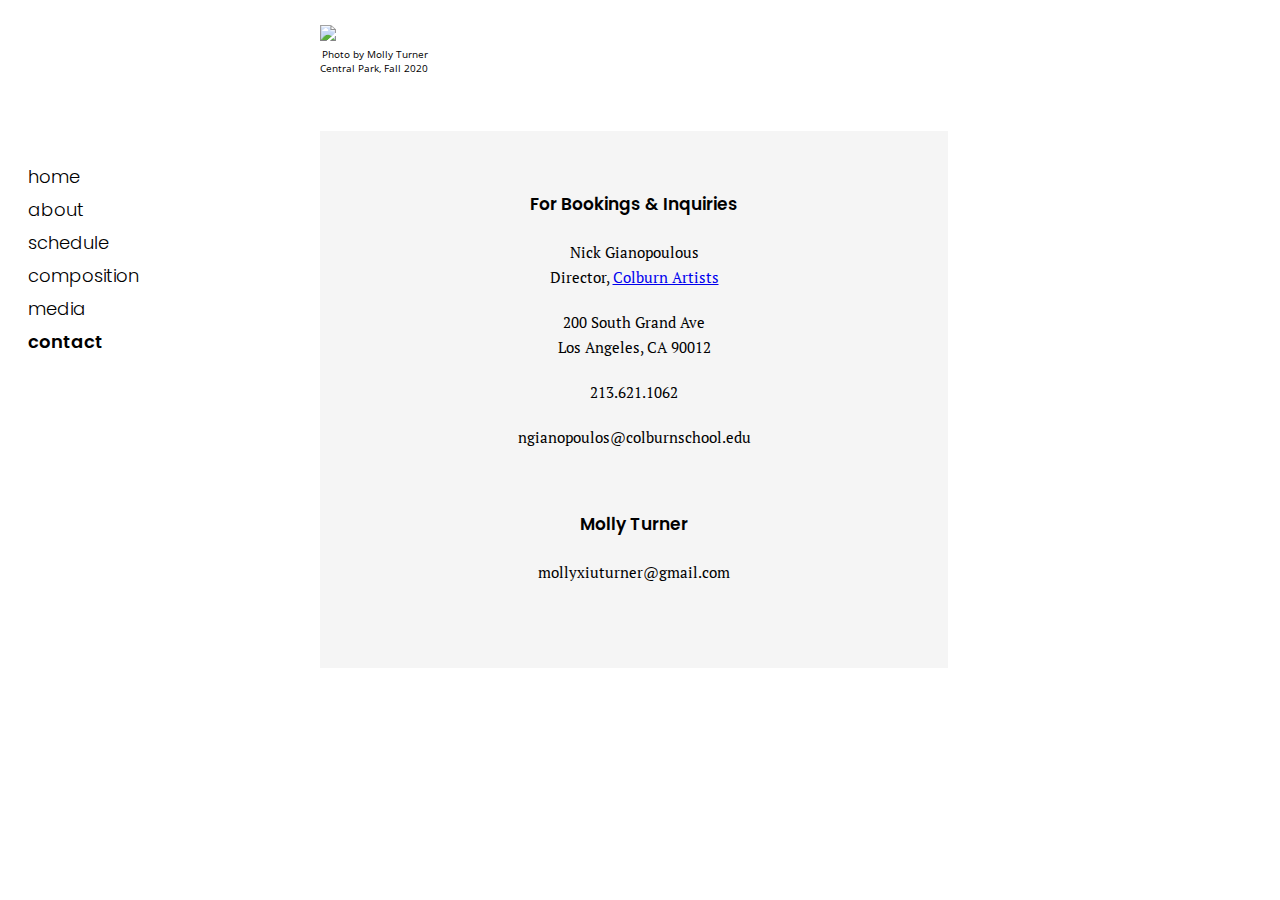
==== contact.html @ e92407a8 "Add files via upload" ====
<!DOCTYPE html>
<html>
	<head>
    <meta charset="UTF-8">
    <link rel="icon" href="photos/mt.png">
		<meta name="author" content="Molly Turner">
		<meta name="keywords" content="music, conducting, orchestra, composition, improv, juilliard, new york, seattle">
		<meta name="description" content="online portfolio of conductor and composer Molly Turner">
		<meta name="viewport" content="width=device-width, initial-scale=1.0">
		<title>Molly Turner | Contact</title>
		<link rel="stylesheet" href="styles.css">
</head>
<body>
<!-- Load an icon library to show a hamburger menu (bars) on small screens -->
<link rel="stylesheet" href="https://cdnjs.cloudflare.com/ajax/libs/font-awesome/4.7.0/css/font-awesome.min.css">

<!-- Side Navigation Menu -->
<div id="sidenav">
  <a href=index.html>
    <p>home</p>
  </a>
  <a href="about.html">
    <p >about</p>
  </a>
  <a href="schedule.html">
    <p >schedule</p>
  </a>
  <a href="composition.html">
    <p >composition</p>
  </a>
  <a href="media.html">
    <p >media</p>
  </a>
  <a href="contact.html">
    <p class="selected">contact</p>
  </a>
</div>

<!-- Top Navigation Menu -->
<div class="topnav" id="topnav">
  <a href="index.html" class="active" >Molly Turner</a>
  <!-- Navigation links (hidden by default) -->
  <div id="myLinks">
    <a href="about.html">about</a>
    <a href="schedule.html" >schedule</a>
    <a href="composition.html" >composition</a>
    <a href="media.html" >media</a>  
    <a href="contact.html" class="selected">contact</a>  
  </div>
  <!-- "Hamburger menu" / "Bar icon" to toggle the navigation links -->
  <a href="javascript:void(0);" class="icon" onclick="myFunction()">
    <i style="font-size: 25px; margin-top:8px; margin-left: 6px;" class="fa fa-bars"></i>
  </a>
</div>



<script>
  function myFunction() {
    var x = document.getElementById("myLinks");
    if (x.style.display === "block") {
      x.style.display = "none";
    } else {
      x.style.display = "block";
    }
  }
  </script>

<div class="content">
<figure style="margin-top: 15px;">
  <img src="photos/contact.jpeg" width=100%>
  <figcaption style="margin-top: 2px; margin-right: 3px; font-size: 10px; font-family: open_sans">Photo by Molly Turner
    <br>Central Park, Fall 2020
</figcaption>
</figure>
<!--
<p>&nbsp;</p>
<div class="date_work"><span>
  feb 2021</span>
</div>
<div class="work"><a href="writing-improv-prompts.html">improv prompts</a>
  <p class="description">a growing list of musical improv prompts based off: density arcs, melody and pitch, drones, imitation, one rule, classical forms, regular / slow / big changes, graphic scores, observing our environment, and working with text.</p>
</div>
-->
<p style="text-align: center"class="description"><br></p>
<p style="text-align: center"class="description"><br></p>
<div style="text-align: center"style="margin-top: 35px" class="work"><br><br>For Bookings & Inquiries
  <p style="text-align: center" class="description"><br>Nick Gianopoulous</p>
  <p style="text-align: center" class="description">Director, <a href="https://www.colburnschool.edu/conservatory/colburn-artists/">Colburn Artists<a></a></p>
  <p style="text-align: center"class="description"><br>200 South Grand Ave</p>
  <p style="text-align: center"class="description">Los Angeles, CA 90012</p>
  <p style="text-align: center"class="description"><br>213.621.1062</p>
  <p style="text-align: center"class="description"><br>ngianopoulos@colburnschool.edu</p>
  <p style="text-align: center"class="description"><br></p>
  <div style="text-align: center"style="margin-top: 35px" class="work"><br>Molly Turner
    <p style="text-align: center"class="description"><br>mollyxiuturner@gmail.com</p>
    <p style="text-align: center"class="description"><br></p>
    <p style="text-align: center"class="description"><br></p>


</div>

</div>
</html>
---- styles.css ----
.freeplay{
  font-family: sans-serif;
  font-size: 15px;
  margin: 15px;
}

.writing{
  font-family: times;
  font-size: 17px;
}

ul{
  font-size: 17px; 
  font-family: times;
  margin-top: -5px;
}

h1{
  margin: 5%;
  font-size: 25px;
}

.perfdate{
  font-family: poppins_bold;
  font-size: 16px;
  font-weight: bolder;
  margin-bottom: 3px;
  margin-top: 35px;
  color: black;
  text-align: left;
}

.perfloc{
  font-family: pt_serif, Cambria, Cochin, Georgia, Times, 'Times New Roman', serif;
  font-size: 15px;
  font-weight: bolder;
  margin-bottom: 3px;
  color: black;
  text-align: left;
}

.perfens{
  font-family: pt_serif, Cambria, Cochin, Georgia, Times, 'Times New Roman', serif;
  font-size: 15px;
  font-weight: bolder;
  color: black;
  margin-bottom: 15px;
  text-align: left;
}
.perf{
  font-family: pt_serif, Cambria, Cochin, Georgia, Times, 'Times New Roman', serif;
  font-size: 15px;
  margin-bottom: 3px;
  margin-left: 4%;
  color: black;
  text-align: left;
}

.perfdetail{
  font-family: pt_serif;
  font-size: 15px;
  margin-bottom: 3px;
  margin-left: 8%;
  color: black;
  text-align: left;
}

.indent{
  padding-left: 47px;
}

.column {
  float: left;
  width: 33.3%;
  text-align: center;
  padding: 2%;
  border-color: white;
  border-style: solid;
  border-width: 2px;
}

/* Clear floats after the columns */
.row {
  width: auto;
  font-family: poppins_bold;
  font-size: 10px;
}

video{
  width: 100%;
  height: auto;
}

/*date tabs*/

.date_playing{
  text-align: right;
  font-family: poppins;
  font-size: 14px;
}

.date_playing span{
  background-color: whitesmoke;
  padding: 4px;
}

.date_recording{
  text-align: right;
  font-family: poppins;
  font-size: 14px;
}

.date_recording span{
  background-color: floralwhite;
  padding: 4px;
}

.date_interdisciplinary{
  text-align: right;
  font-family: poppins;
  font-size: 14px;
}

.date_interdisciplinary span{
  background-color: ghostwhite;
  padding: 4px;
}

.date_work{
  text-align: right;
  font-family: poppins;
  font-size: 14px;
}

.date_work span{
  background-color: whitesmoke;
  padding: 4px;
  font-family: poppins;
}

.date_work2{
  text-align: right;
  font-family: poppins;
  font-size: 14px;
}

.date_work2 span{
  background-color: rgb(35, 35, 36);
  color: white;
  padding: 4px;
}

.date_work3{
  text-align: right;
  font-family: poppins;
  font-size: 14px;
}

.date_work3 span{
  background-color: aliceblue;
  color: black;
  padding: 4px;
}

/*date tabs END*/

.work{
  font-family: poppins_bold;
  font-size: 17px;
  color: black;
  padding: 7px;
  border: 1px solid whitesmoke;
  background-color: whitesmoke;
  margin-bottom: 15px;
}


.performances{
  font-family: poppins_bold;
  font-size: 20px;
  color: black;
  padding: 7px;
  border: 1px solid whitesmoke;
  background-color: whitesmoke;
  margin-bottom: 15px;
}

.work_writing{
  font-family: times;
  font-size: 24px;
  text-decoration: bold;
  color: black;
  padding: 7px;
  border: 1px solid whitesmoke;
  background-color: whitesmoke;
  margin-bottom: 15px;
}

.description{
  font-family: pt_serif;
  font-size: 15px;
  color: black;
  text-align: left;
  margin-top:5px;
  margin-bottom: 5px;
}

.work2{
  font-family: poppins_bold;
  font-size: 17px;
  color: rgb(233, 233, 233);
  padding: 7px;
  border: 1px solid black;
  background-color: rgb(35, 35, 36);
  margin-bottom: 15px;
}

.description2{
  font-family: pt_serif;
  font-size: 15px;
  color: rgb(233, 233, 233);
  margin-top:5px;
  margin-bottom: 5px;
}

.work3{
  font-family: poppins_bold;
  font-size: 17px;
  color: black;
  padding: 7px;
  border: 1px solid aliceblue;
  background-color: aliceblue;
  margin-bottom: 15px;
}

.description3{
  font-family: pt_serif;
  font-size: 15px;
  color: black;
  margin-top:5px;
  margin-bottom: 5px;
}


.conductingvid{
  font-family: poppins_bold;
  font-size: 17px;
  color: black;
  padding: 7px;
  border: 1px solid whitesmoke;
  background-color: whitesmoke;
  margin-bottom: 15px;
}

.playing{
  font-family: poppins_bold;
  font-size: 17px;
  color: black;
  padding: 7px;
  border: 1px solid whitesmoke;
  background-color: whitesmoke;
  margin-bottom: 15px;
}

.recording{
  font-family: poppins_bold;
  font-size: 17px;
  color: black;
  padding: 7px;
  border: 1px solid floralwhite;
  background-color: floralwhite;
  margin-bottom: 15px;
}

.youtube{
  margin-top:10px;
  width: 100%;
  height: 350px;
}


.interdisciplinary{
  font-family: poppins_bold;
  font-size: 17px;
  color: black;
  padding: 7px;
  border: 1px solid ghostwhite;
  background-color: ghostwhite;
  margin-bottom: 15px;
  text-align: left;
}

audio{
  width: 100%;
}

.title{
  margin: 0px;
  font-size: 12px;
  text-decoration: bold;
}

.moodyphotos{

}

p{
  margin:0px;
  padding:0px;
}
font
.about{
  font-size: 16px;
  padding-left: 0px;
  padding-right: 0px;
  font-family: pt_serif;
}

.content{
  font-family: pt_serif;
  font-size: 15px;
  margin: 0px;
  padding-left: 12px;
  padding-right: 12px;
}

body{
  margin: 0px;
  font-size: 15px;
  font-family: pt_serif;
}

/* Style the navigation menu */
.topnav {
  overflow: hidden;
  background-color: none!important;
  position: relative;
  margin-right: 4%;
  margin-left: 4%;
  margin-top: 4%;
  font-size: 17px;
  font-family: poppins, sans-serif;
}

/* Hide the links inside the navigation menu (except for logo/home) */
.topnav #myLinks {
  display: none;
}

/* Style navigation menu links */
.topnav a {
  color: black;
  padding: 4px 4px;
  text-decoration: none;
  display: block;
}

/* Style the hamburger menu */
.topnav a.icon {
  background: none;
  background-color: none;
  display: block;
  position: absolute;
  right: 8px;
  top: 0;
}

/* Add a grey background color on mouse-over */
.topnav a:hover {
  background-color: none;
  color: black;
}

/* Style the active link (or home/logo) */
.active {
  background-color: none;
  color: black;
  font-size: 25px;
}


@font-face {
  font-family: pt_serif_italic;
  src: url(fonts/pt_serif/PTSerif-Italic.ttf)
}

@font-face {
  font-family: pt_serif;
  src: url(fonts/pt_serif/PTSerif-Regular.ttf)
}

@font-face {
  font-family: pt_serif_bold;
  src: url(fonts/pt_serif/PTSerif-Bold.ttf)
}

@font-face {
  font-family: poppins;
  src: url(fonts/poppins/Poppins-Light.ttf)
}

@font-face {
  font-family: poppins_bold;
  src: url(fonts/poppins/Poppins-SemiBold.ttf)
}


@font-face {
  font-family: proza;
  src: url(fonts/proza/prozalibre-regular.ttf)
}

@font-face {
  font-family: open_sans;
  src: url(fonts/open_sans/OpenSans-Regular.ttf)
}

@font-face {
  font-family: open_sans_bold;
  src: url(fonts/open_sans/OpenSans-Bold.ttf)
}

hr{
  border-top: 1px solid black;
}

h2{
  margin-top: 10px;
  font-size: 20px;
}

figure {
  display: inline-block;
  margin: 0px;
  margin-left: 0px;
}
figure img {
  vertical-align: top;
}
figure figcaption {
  text-align: right;
}


/* desktop */


#sidenav {
  height: 100%;
  position: fixed;
  z-index: 1;
  top: 150px;
  left: 5px;
  background-color: white;
  overflow-x: hidden;
  transition: 0.5s;
  padding-top: 10px;
  transition: all 300ms ease 0s;
  font-family: poppins;
  font-size: 18px;
  }

  
  #sidenav a {
  padding: 3px;
  margin-left: 20px;
  text-decoration: none;
  color: black;
  display: block;
  transition: 0.3s
  }
  
  #sidenav a:hover {
  color: rgb(34, 125, 211);
  font-family: poppins_bold;
  }

.selected{
  font-family: poppins_bold;
} 

/* cover shenanigans*/

/* mobile and media CSS*/

#mobile_cover{
  display: fixed;
  width: 100%;
  padding-left: 5%;
  padding-right: 5%;
  padding-bottom: 0px;
  margin-bottom: 0px;
}

@media screen and (max-width: 813px) {
  #sidenav{
      display: none;
    }
  #desktop_cover{
      display: none;
    }
  #rightnav{
    display: none;
  }
  .youtube{
    margin-top:10px;
    width: 100%;
    height: 190px;
  }
}

@media screen and (min-width:813px){
    .content{
        padding-left: 25%;
        margin-right: 25%;
        padding-top: 10px;
        display: fixed;
        align-content: left;
    }

    #topnav{
      display: none;
    }

    .sidenav{
      display: fixed;
    }

    #desktop_cover{
      display: fixed;
      width: 75%;
      margin-top: 50px;
      margin-left: 15%;
      margin-bottom: 0%;
    }

    #mobile_cover {
      display: none;
    }
    
    .row{
      font-size: 14px;
    }
  }

  /* trying to make a slideshow*/
  * {box-sizing:border-box}

/* Slideshow container */
.slideshow-container {
  max-width: 1000px;
  position: relative;
  margin: auto;
}

/* Hide the images by default */
.mySlides {
  display: none;
}

/* Next & previous buttons */
.prev, .next {
  cursor: pointer;
  position: absolute;
  top: 50%;
  width: auto;
  margin-top: -22px;
  padding: 16px;
  color: white;
  font-weight: bold;
  font-size: 18px;
  transition: 0.6s ease;
  border-radius: 0 3px 3px 0;
  user-select: none;
}

/* Position the "next button" to the right */
.next {
  right: 0;
  border-radius: 3px 0 0 3px;
}

/* On hover, add a black background color with a little bit see-through */
.prev:hover, .next:hover {
  background-color: rgba(0,0,0,0.8);
}

/* Caption text */
.text {
  color: #f2f2f2;
  font-size: 11px;
  padding: 3px;
  position: absolute;
  background: black;
  bottom: 7px;
  width: auto;
  text-align: left;
}

/* Number text (1/7 etc) */
.numbertext {
  color: #f2f2f2;
  font-size: 12px;
  padding: 8px 12px;
  position: absolute;
  top: 0;
}

/* The dots/bullets/indicators */
.dot {
  cursor: pointer;
  height: 15px;
  width: 15px;
  margin: 0 2px;
  background-color: lightgray;
  border-radius: 50%;
  display: inline-block;
  transition: background-color 0.6s ease;
}

.dot:hover {
  background-color: red;
}

/* Fading animation */
.fade {
  -webkit-animation-name: fade;
  -webkit-animation-duration: 1.5s;
  animation-name: fade;
  animation-duration: 1.5s;
}

@-webkit-keyframes fade {
  from {opacity: .4}
  to {opacity: 1}
}

@keyframes fade {
  from {opacity: .4}
  to {opacity: 1}
}
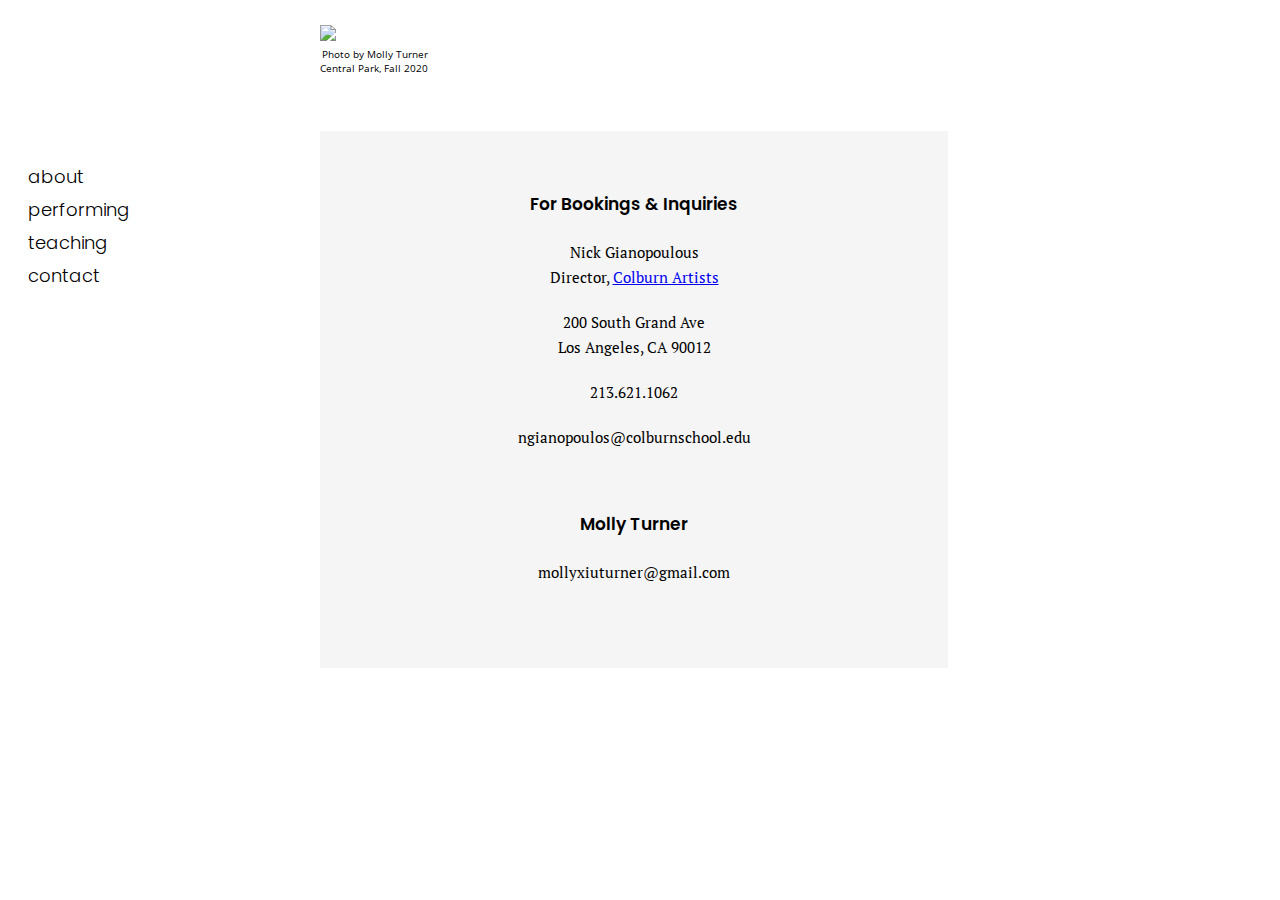
==== commit 0f0ca3e1: "Add files via upload" ====
--- a/contact.html
+++ b/contact.html
@@ -3,11 +3,11 @@
 	<head>
     <meta charset="UTF-8">
     <link rel="icon" href="photos/mt.png">
-		<meta name="author" content="Molly Turner">
-		<meta name="keywords" content="music, conducting, orchestra, composition, improv, juilliard, new york, seattle">
-		<meta name="description" content="online portfolio of conductor and composer Molly Turner">
+		<meta name="author" content="Shawn Zheng">
+		<meta name="keywords" content="music, french horn, horn, orchestra, rice, rice university, colburn, houston, washington dc, murfreesboro">
+		<meta name="description" content="online portfolio of musician and educator Shawn Zheng">
 		<meta name="viewport" content="width=device-width, initial-scale=1.0">
-		<title>Molly Turner | Contact</title>
+		<title>Shawn Zheng | About</title>
 		<link rel="stylesheet" href="styles.css">
 </head>
 <body>
@@ -17,22 +17,16 @@
 <!-- Side Navigation Menu -->
 <div id="sidenav">
   <a href=index.html>
-    <p>home</p>
+    <p>about</p>
   </a>
-  <a href="about.html">
-    <p >about</p>
+  <a href="performing.html">
+    <p>performing</p>
   </a>
-  <a href="schedule.html">
-    <p >schedule</p>
-  </a>
-  <a href="composition.html">
-    <p >composition</p>
-  </a>
-  <a href="media.html">
-    <p >media</p>
+  <a href="teaching.html">
+    <p>teaching</p>
   </a>
   <a href="contact.html">
-    <p class="selected">contact</p>
+    <p>contact</p>
   </a>
 </div>
 
@@ -41,11 +35,9 @@
   <a href="index.html" class="active" >Molly Turner</a>
   <!-- Navigation links (hidden by default) -->
   <div id="myLinks">
-    <a href="about.html">about</a>
-    <a href="schedule.html" >schedule</a>
-    <a href="composition.html" >composition</a>
-    <a href="media.html" >media</a>  
-    <a href="contact.html" class="selected">contact</a>  
+    <a href="performing.html"class="selected">performing</a>
+    <a href="teaching.html">teaching</a>  
+    <a href="contact.html">contact</a>  
   </div>
   <!-- "Hamburger menu" / "Bar icon" to toggle the navigation links -->
   <a href="javascript:void(0);" class="icon" onclick="myFunction()">
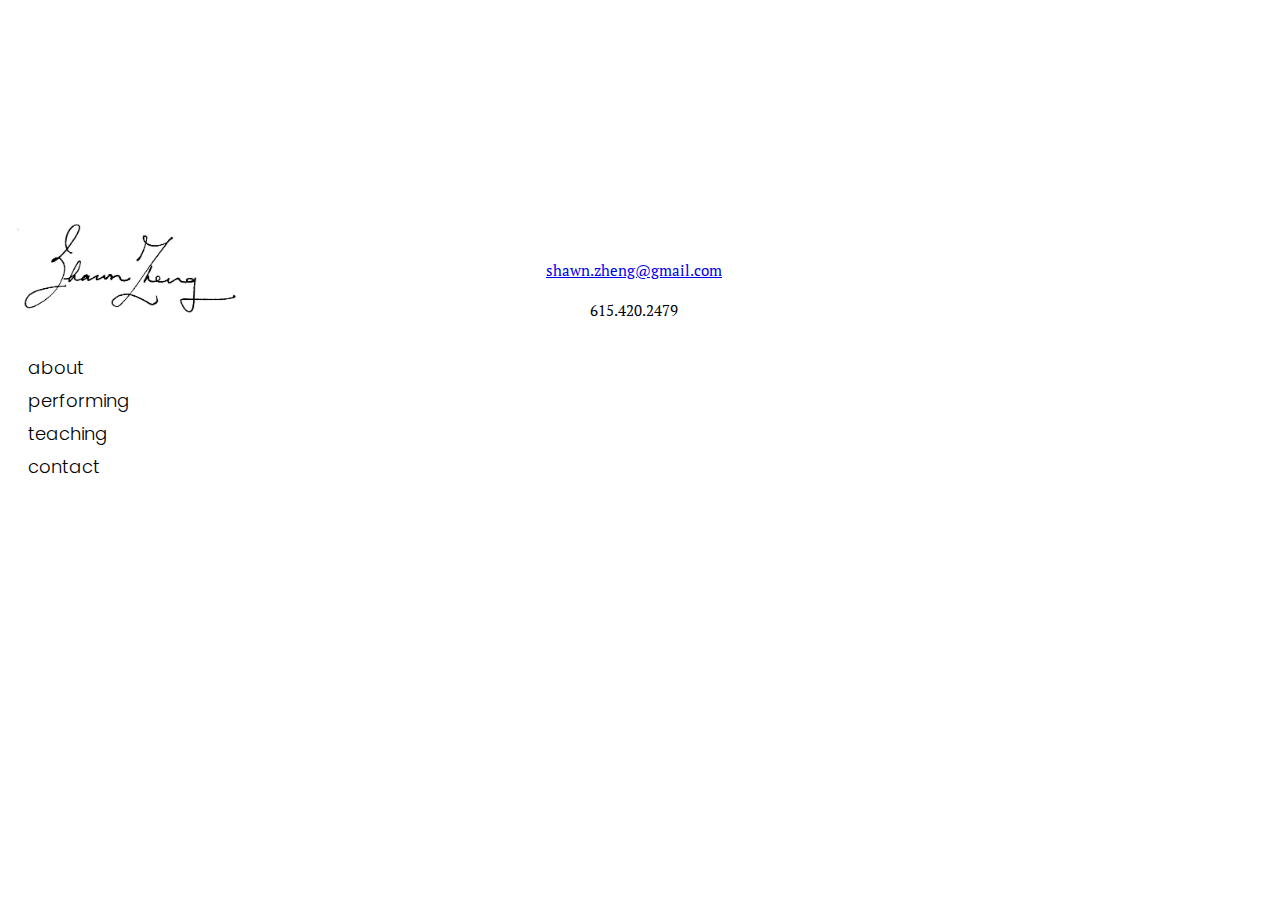
==== commit 1c93f28f: "Update contact.html" ====
--- a/contact.html
+++ b/contact.html
@@ -1,21 +1,29 @@
+
 <!DOCTYPE html>
 <html>
 	<head>
     <meta charset="UTF-8">
-    <link rel="icon" href="photos/mt.png">
 		<meta name="author" content="Shawn Zheng">
 		<meta name="keywords" content="music, french horn, horn, orchestra, rice, rice university, colburn, houston, washington dc, murfreesboro">
 		<meta name="description" content="online portfolio of musician and educator Shawn Zheng">
 		<meta name="viewport" content="width=device-width, initial-scale=1.0">
-		<title>Shawn Zheng | About</title>
+		<title>Shawn Zheng | Contact</title>
 		<link rel="stylesheet" href="styles.css">
+    <link rel="apple-touch-icon" sizes="180x180" href="/favicon_io/apple-touch-icon.png">
+    <link rel="icon" type="image/png" sizes="32x32" href="/favicon_io/favicon-32x32.png">
+    <link rel="icon" type="image/png" sizes="16x16" href="/favicon_io/favicon-16x16.png">
+    <link rel="manifest" href="/favicon_io/site.webmanifest">
+
 </head>
 <body>
+
 <!-- Load an icon library to show a hamburger menu (bars) on small screens -->
 <link rel="stylesheet" href="https://cdnjs.cloudflare.com/ajax/libs/font-awesome/4.7.0/css/font-awesome.min.css">
 
 <!-- Side Navigation Menu -->
 <div id="sidenav">
+  <img src="logo.png" width=250px style="margin-bottom: -90px; margin-top: -50px">
+
   <a href=index.html>
     <p>about</p>
   </a>
@@ -25,23 +33,23 @@
   <a href="teaching.html">
     <p>teaching</p>
   </a>
-  <a href="contact.html">
+  <a href="mailto:shawn.zheng@gmail.com">
     <p>contact</p>
   </a>
 </div>
 
 <!-- Top Navigation Menu -->
 <div class="topnav" id="topnav">
-  <a href="index.html" class="active" >Molly Turner</a>
+  <a href="index.html" class="active" >Shawn Zheng</a>
   <!-- Navigation links (hidden by default) -->
   <div id="myLinks">
     <a href="performing.html"class="selected">performing</a>
     <a href="teaching.html">teaching</a>  
-    <a href="contact.html">contact</a>  
+    <a href="mailto:shawn.zheng@gmail.com">contact</a>  
   </div>
   <!-- "Hamburger menu" / "Bar icon" to toggle the navigation links -->
   <a href="javascript:void(0);" class="icon" onclick="myFunction()">
-    <i style="font-size: 25px; margin-top:8px; margin-left: 6px;" class="fa fa-bars"></i>
+    <i style="font-size: 25px; margin-top: 8px; margin-left: 6px;" class="fa fa-bars"></i>
   </a>
 </div>
 
@@ -57,40 +65,14 @@
     }
   }
   </script>
-
 <div class="content">
-<figure style="margin-top: 15px;">
-  <img src="photos/contact.jpeg" width=100%>
-  <figcaption style="margin-top: 2px; margin-right: 3px; font-size: 10px; font-family: open_sans">Photo by Molly Turner
-    <br>Central Park, Fall 2020
-</figcaption>
-</figure>
-<!--
-<p>&nbsp;</p>
-<div class="date_work"><span>
-  feb 2021</span>
+<main style="text-align: center ; margin-top: 250px">
+  <p><a href="mailto:shawn.zheng@gmail.com">shawn.zheng@gmail.com</a> </p>
+  <p>&nbsp;</p>
+  <p>615.420.2479</p>
+</main>
 </div>
-<div class="work"><a href="writing-improv-prompts.html">improv prompts</a>
-  <p class="description">a growing list of musical improv prompts based off: density arcs, melody and pitch, drones, imitation, one rule, classical forms, regular / slow / big changes, graphic scores, observing our environment, and working with text.</p>
-</div>
--->
-<p style="text-align: center"class="description"><br></p>
-<p style="text-align: center"class="description"><br></p>
-<div style="text-align: center"style="margin-top: 35px" class="work"><br><br>For Bookings & Inquiries
-  <p style="text-align: center" class="description"><br>Nick Gianopoulous</p>
-  <p style="text-align: center" class="description">Director, <a href="https://www.colburnschool.edu/conservatory/colburn-artists/">Colburn Artists<a></a></p>
-  <p style="text-align: center"class="description"><br>200 South Grand Ave</p>
-  <p style="text-align: center"class="description">Los Angeles, CA 90012</p>
-  <p style="text-align: center"class="description"><br>213.621.1062</p>
-  <p style="text-align: center"class="description"><br>ngianopoulos@colburnschool.edu</p>
-  <p style="text-align: center"class="description"><br></p>
-  <div style="text-align: center"style="margin-top: 35px" class="work"><br>Molly Turner
-    <p style="text-align: center"class="description"><br>mollyxiuturner@gmail.com</p>
-    <p style="text-align: center"class="description"><br></p>
-    <p style="text-align: center"class="description"><br></p>
 
 
-</div>
-
-</div>
-</html>+</body>
+</html>
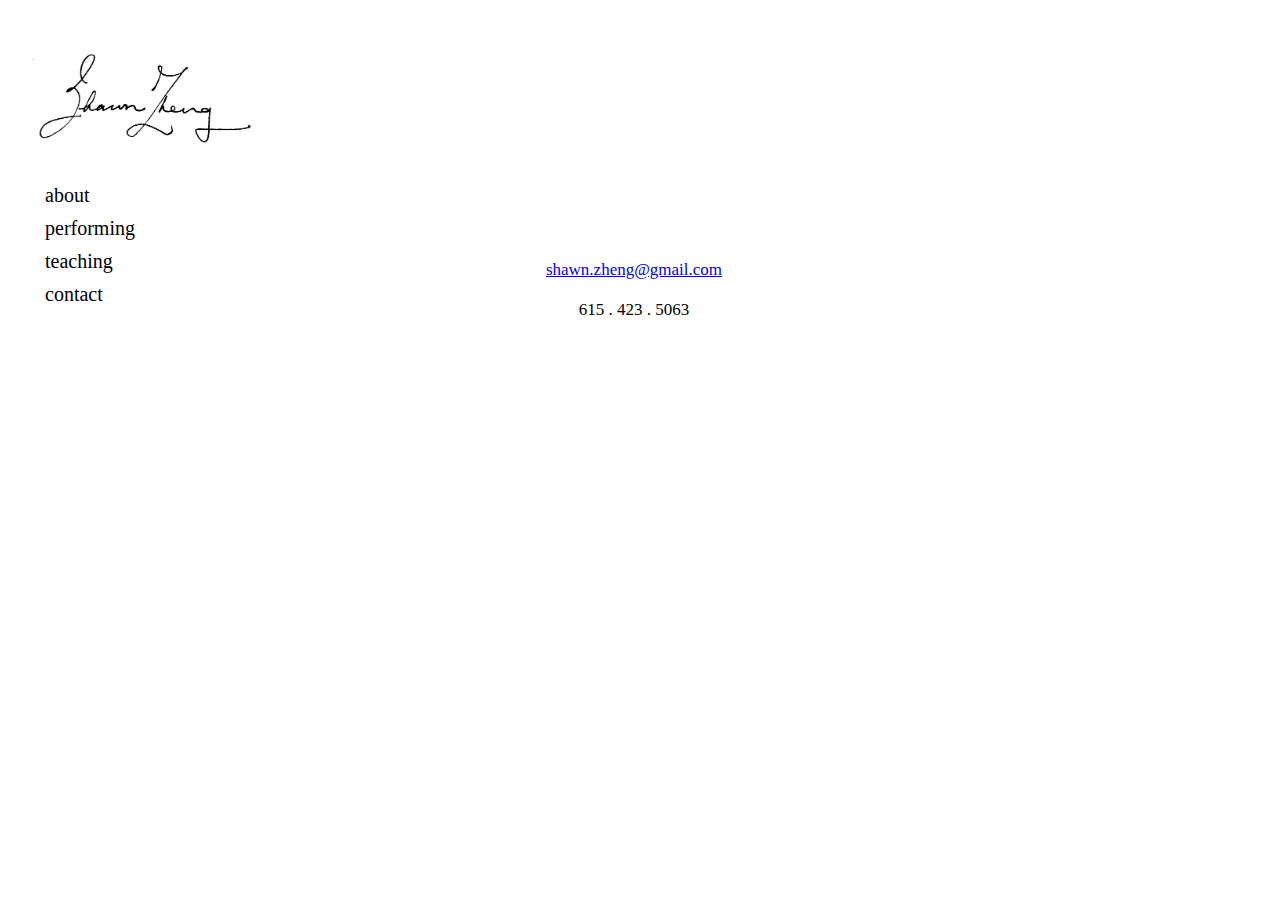
==== commit 1fee9bcc: "Update contact.html" ====
--- a/contact.html
+++ b/contact.html
@@ -1,4 +1,3 @@
-
 <!DOCTYPE html>
 <html>
 	<head>
@@ -7,7 +6,7 @@
 		<meta name="keywords" content="music, french horn, horn, orchestra, rice, rice university, colburn, houston, washington dc, murfreesboro">
 		<meta name="description" content="online portfolio of musician and educator Shawn Zheng">
 		<meta name="viewport" content="width=device-width, initial-scale=1.0">
-		<title>Shawn Zheng | Contact</title>
+		<title>Shawn Zheng | About</title>
 		<link rel="stylesheet" href="styles.css">
     <link rel="apple-touch-icon" sizes="180x180" href="/favicon_io/apple-touch-icon.png">
     <link rel="icon" type="image/png" sizes="32x32" href="/favicon_io/favicon-32x32.png">
@@ -22,7 +21,7 @@
 
 <!-- Side Navigation Menu -->
 <div id="sidenav">
-  <img src="logo.png" width=250px style="margin-bottom: -90px; margin-top: -50px">
+  <img src="logo.png" width=250px style="margin-bottom: -90px; margin-top: -60px">
 
   <a href=index.html>
     <p>about</p>
@@ -33,19 +32,21 @@
   <a href="teaching.html">
     <p>teaching</p>
   </a>
-  <a href="mailto:shawn.zheng@gmail.com">
+  <a href="contact.html">
     <p>contact</p>
   </a>
 </div>
 
 <!-- Top Navigation Menu -->
 <div class="topnav" id="topnav">
-  <a href="index.html" class="active" >Shawn Zheng</a>
+  <a href="index.html" class="active" style="height: 60px">
+    <img src="logo.png" style="display: block; margin-top: -40px; margin-right: 200px; width: 150px; height: 150px;">
+  </a>
   <!-- Navigation links (hidden by default) -->
   <div id="myLinks">
     <a href="performing.html"class="selected">performing</a>
     <a href="teaching.html">teaching</a>  
-    <a href="mailto:shawn.zheng@gmail.com">contact</a>  
+    <a href="contact.html">contact</a>  
   </div>
   <!-- "Hamburger menu" / "Bar icon" to toggle the navigation links -->
   <a href="javascript:void(0);" class="icon" onclick="myFunction()">
@@ -65,11 +66,12 @@
     }
   }
   </script>
+
 <div class="content">
 <main style="text-align: center ; margin-top: 250px">
   <p><a href="mailto:shawn.zheng@gmail.com">shawn.zheng@gmail.com</a> </p>
   <p>&nbsp;</p>
-  <p>615.420.2479</p>
+  <p>615 . 423 . 5063</p>
 </main>
 </div>
 
--- a/styles.css
+++ b/styles.css
@@ -310,24 +310,27 @@
 }
 font
 .about{
-  font-size: 16px;
+  font-size: 20px;
   padding-left: 0px;
   padding-right: 0px;
-  font-family: pt_serif;
+  font-family: opensans;
+  
 }
 
 .content{
-  font-family: pt_serif;
-  font-size: 15px;
+  font-family: opensans;
+  font-size: 17px;
   margin: 0px;
   padding-left: 12px;
   padding-right: 12px;
+  
 }
 
 body{
   margin: 0px;
   font-size: 15px;
-  font-family: pt_serif;
+  font-family: opensans;
+  
 }
 
 /* Style the navigation menu */
@@ -339,7 +342,8 @@
   margin-left: 4%;
   margin-top: 4%;
   font-size: 17px;
-  font-family: poppins, sans-serif;
+  font-family: opensans;
+
 }
 
 /* Hide the links inside the navigation menu (except for logo/home) */
@@ -395,13 +399,13 @@
 }
 
 @font-face {
-  font-family: poppins;
-  src: url(fonts/poppins/Poppins-Light.ttf)
+  font-family: opensans;
+  src: url(fonts/opensans/opensans-light.ttf)
 }
 
 @font-face {
-  font-family: poppins_bold;
-  src: url(fonts/poppins/Poppins-SemiBold.ttf)
+  font-family: opensans-regular;
+  src: url(fonts/opensans/opensans-regular.ttf)
 }
 
 
@@ -410,14 +414,10 @@
   src: url(fonts/proza/prozalibre-regular.ttf)
 }
 
+
 @font-face {
-  font-family: open_sans;
-  src: url(fonts/open_sans/OpenSans-Regular.ttf)
-}
-
-@font-face {
-  font-family: open_sans_bold;
-  src: url(fonts/open_sans/OpenSans-Bold.ttf)
+  font-family: opensans_bold;
+  src: url(fonts/opensans/OpenSans-Bold.ttf)
 }
 
 hr{
@@ -449,20 +449,20 @@
   height: 100%;
   position: fixed;
   z-index: 1;
-  top: 150px;
-  left: 5px;
+  top: 0px;
+  left: 20px;
   background-color: white;
   overflow-x: hidden;
   transition: 0.5s;
-  padding-top: 10px;
+  padding-top: 0px;
   transition: all 300ms ease 0s;
-  font-family: poppins;
-  font-size: 18px;
+  font-family: opensans;
+  font-size: 20px;
   }
 
   
   #sidenav a {
-  padding: 3px;
+  padding: 5px;
   margin-left: 20px;
   text-decoration: none;
   color: black;
@@ -472,11 +472,11 @@
   
   #sidenav a:hover {
   color: rgb(34, 125, 211);
-  font-family: poppins_bold;
+  font-family: opensans-regular;
   }
 
 .selected{
-  font-family: poppins_bold;
+  font-family: opensans-regular;
 } 
 
 /* cover shenanigans*/
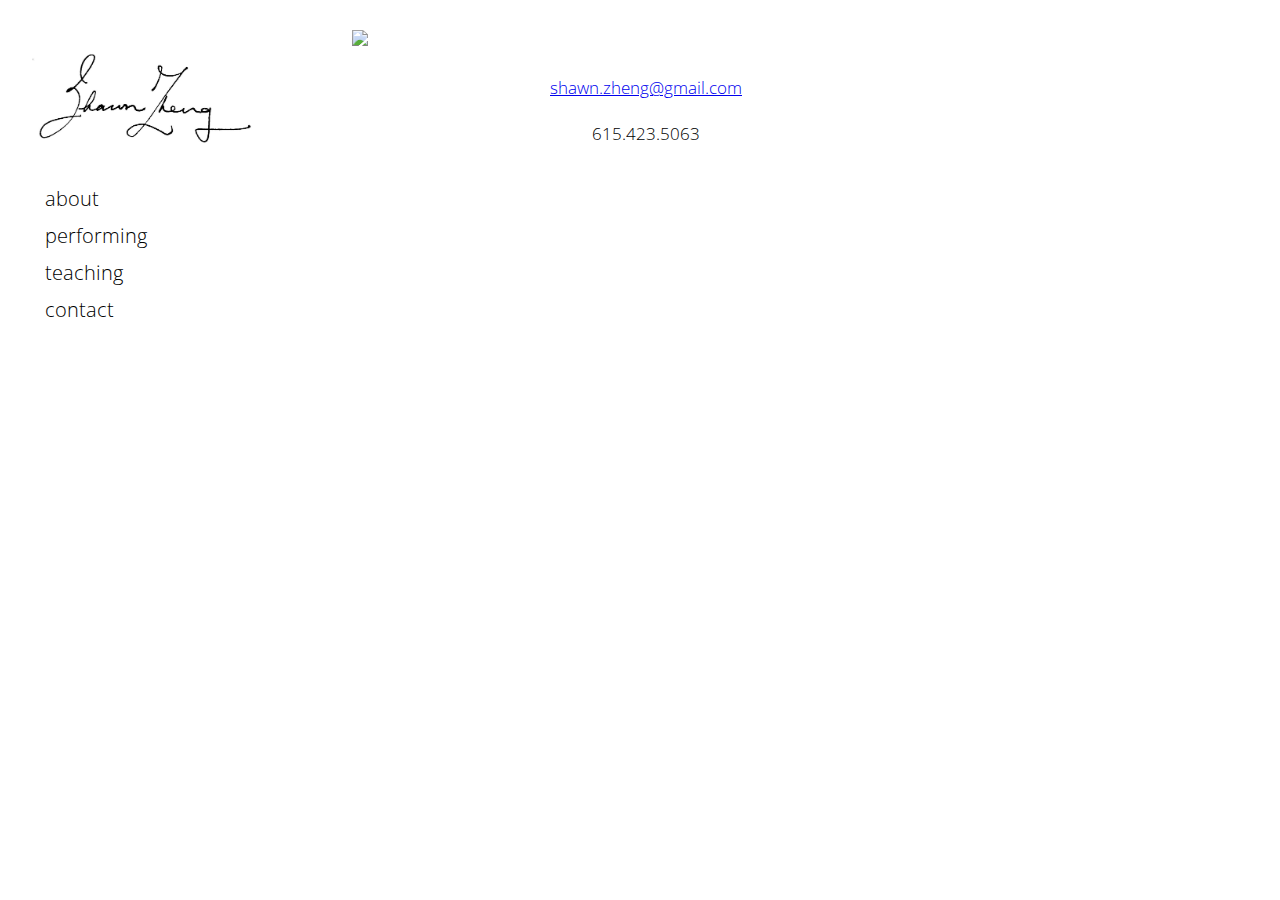
==== commit 868911ea: "Update contact.html" ====
--- a/contact.html
+++ b/contact.html
@@ -68,10 +68,15 @@
   </script>
 
 <div class="content">
-<main style="text-align: center ; margin-top: 250px">
+
+  <figure>
+    <img src="horndesk.jpeg" width=100% style="margin-top: 20px; padding-left: 20px; padding-right: 20px;">
+  </figure>
+
+<main style="text-align: center ; margin-top: 30px">
   <p><a href="mailto:shawn.zheng@gmail.com">shawn.zheng@gmail.com</a> </p>
   <p>&nbsp;</p>
-  <p>615 . 423 . 5063</p>
+  <p>615.423.5063</p>
 </main>
 </div>
 
--- a/styles.css
+++ b/styles.css
@@ -321,8 +321,10 @@
   font-family: opensans;
   font-size: 17px;
   margin: 0px;
-  padding-left: 12px;
-  padding-right: 12px;
+  margin-left: 12px;
+  margin-right: 12px;
+  
+  
   
 }
 
@@ -343,6 +345,8 @@
   margin-top: 4%;
   font-size: 17px;
   font-family: opensans;
+  text-align: right;
+  float: right
 
 }
 
@@ -400,12 +404,12 @@
 
 @font-face {
   font-family: opensans;
-  src: url(fonts/opensans/opensans-light.ttf)
+  src: url(fonts/opensans/OpenSans-Light.ttf)
 }
 
 @font-face {
   font-family: opensans-regular;
-  src: url(fonts/opensans/opensans-regular.ttf)
+  src: url(fonts/opensans/OpenSans-Regular.ttf)
 }
 
 
